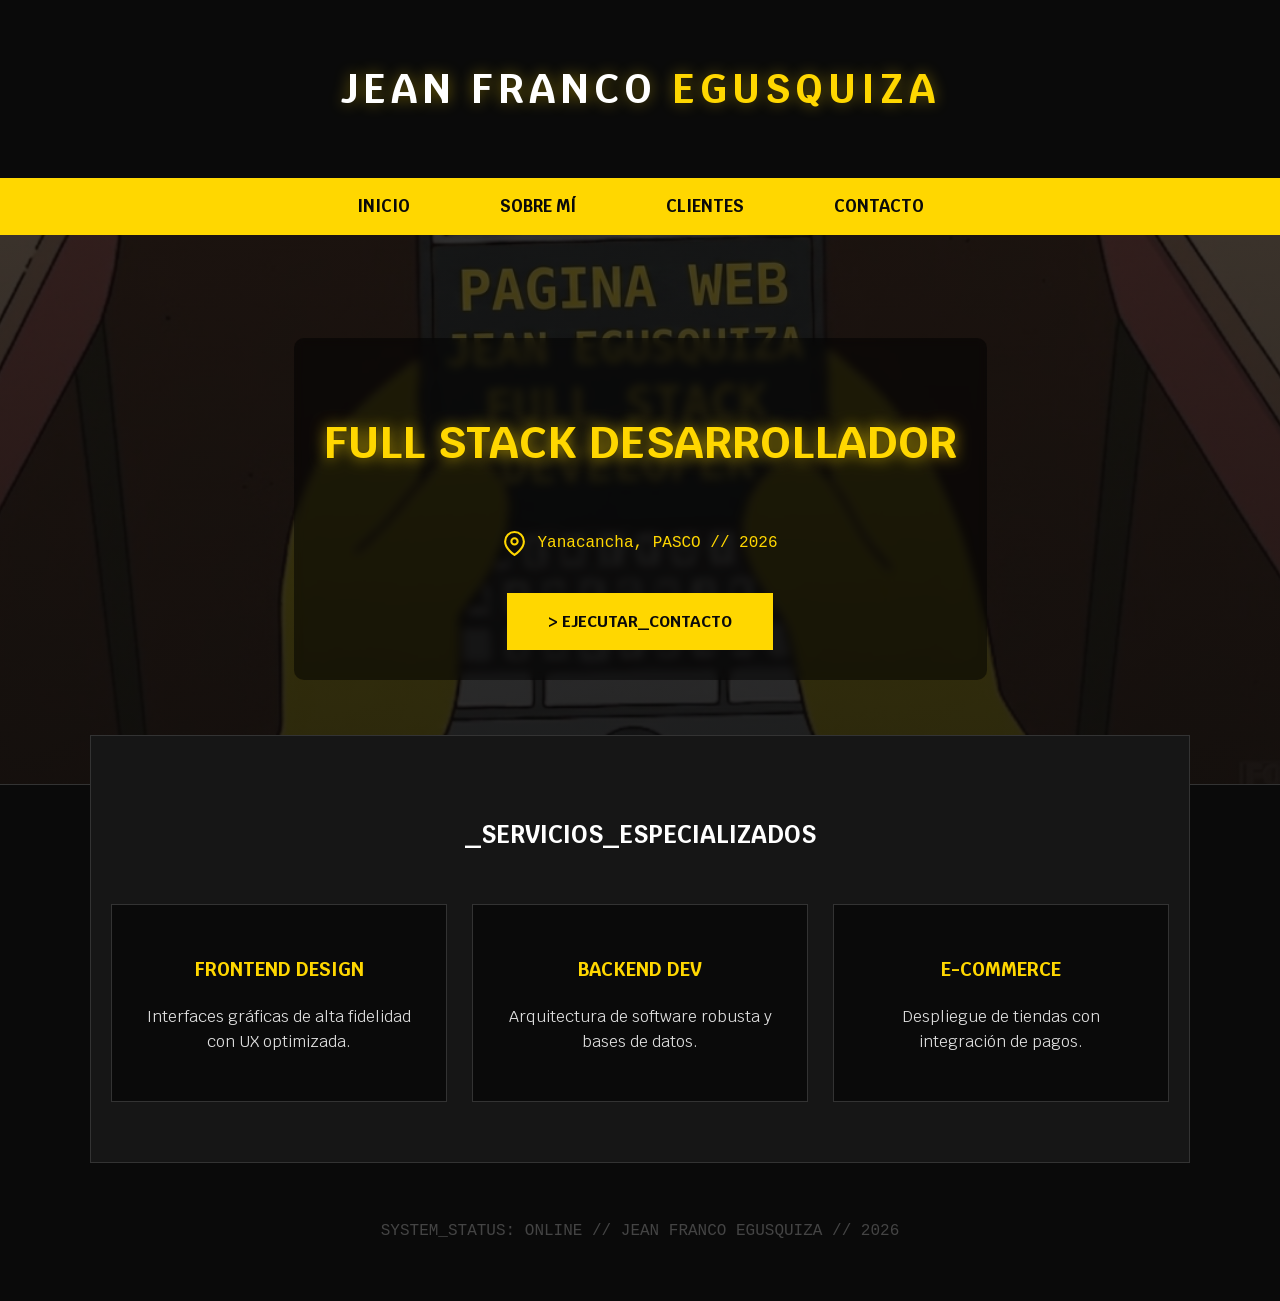
==== index.html @ b9cfccfe "primer commit de mi web" ====
<!DOCTYPE html>
<html lang="es">
<head>
    <meta charset="UTF-8">
    <meta name="viewport" content="width=device-width, initial-scale=1.0">
    <title>Dev Portafolio | Jean Franco</title>
    <link rel="stylesheet" href="css/style.css">
    <link href="https://fonts.googleapis.com/css2?family=Krub:wght@400;700;900&display=swap" rel="stylesheet">
</head>
<body>
    <header>
        <h1 class="header__titulo">JEAN FRANCO <span>EGUSQUIZA</span></h1>
    </header>

    <div class="barra-navegacion">
        <nav class="enlaces contenedor">
            <a href="index.html">Inicio</a>
            <a href="sobre-mi.html">Sobre Mí</a>
            <a href="clientes.html">Clientes</a>
            <a href="contactos.html">Contacto</a>
        </nav>
    </div>

    <section class="banner-principal">
        <div class="banner__opacidad">
            <h2>Full Stack <span>Desarrollador</span></h2>
            <div class="ubicacion-actual">
                <svg xmlns="http://www.w3.org/2000/svg" width="20" height="20" viewBox="0 0 24 24" fill="none" stroke="#FFD700" stroke-width="2"><path d="M21 10c0 7-9 13-9 13s-9-6-9-13a9 9 0 0 1 18 0z"></path><circle cx="12" cy="10" r="3"></circle></svg>
                <p>Yanacancha, PASCO // 2026</p>
            </div>
            <a class="btn-accion" href="contactos.html">> EJECUTAR_CONTACTO</a>
        </div> 
    </section>

    <main class="contenedor seccion-blanca">
        <h2>_SERVICIOS_ESPECIALIZADOS</h2>
        <div class="servicios-grid">
            <article class="card-servicio">
                <h3>FRONTEND DESIGN</h3>
                <p>Interfaces gráficas de alta fidelidad con UX optimizada.</p>
            </article>
            <article class="card-servicio">
                <h3>BACKEND DEV</h3>
                <p>Arquitectura de software robusta y bases de datos.</p>
            </article>
            <article class="card-servicio">
                <h3>E-COMMERCE</h3>
                <p>Despliegue de tiendas con integración de pagos.</p>
            </article>
        </div>
    </main>

    <footer class="pie-pagina">
        <p>SYSTEM_STATUS: ONLINE // JEAN FRANCO EGUSQUIZA // 2026</p>
    </footer>
</body>
</html>
---- css/style.css ----
:root {
    --amarillo-neon: #FFD700;
    --negro-deep: #0a0a0a; 
    --negro-card: #161616; 
    --gris-borde: #333333;
    --blanco-tech: #e0e0e0;
}

html {
    font-size: 62.5%;
    box-sizing: border-box;
    scroll-behavior: smooth;
}

*, *:before, *:after { box-sizing: inherit; }

body {
    font-size: 1.6rem;
    font-family: 'Krub', sans-serif;
    background-color: var(--negro-deep);
    color: var(--blanco-tech);
    margin: 0;
    line-height: 1.6;
}

.contenedor {
    max-width: 1100px;
    margin: 0 auto;
    width: 95%;
}


.header__titulo {
    text-align: center;
    font-size: 4rem;
    padding: 3rem 0;
    color: white;
    letter-spacing: 0.5rem;
    text-shadow: 0 0 15px rgba(255, 214, 0, 0.4);
}

.header__titulo span { color: var(--amarillo-neon); font-weight: 900; }


.barra-navegacion {
    background-color: var(--amarillo-neon);
    position: sticky;
    top: 0;
    z-index: 100;
}

.enlaces { display: flex; flex-direction: column; }

@media (min-width: 768px) {
    .enlaces { flex-direction: row; justify-content: center; gap: 4rem; }
}

.enlaces a {
    color: var(--negro-deep);
    text-decoration: none;
    font-size: 1.7rem;
    padding: 1.5rem 2.5rem;
    font-weight: 700;
    text-transform: uppercase;
    transition: background-color 0.3s;
}

.enlaces a:hover { background-color: var(--negro-deep); color: var(--amarillo-neon); }


.banner-principal {
    background-image: 
        linear-gradient(to bottom, rgba(10, 10, 10, 0.7), rgba(10, 10, 10, 0.85)), 
        url('../img/hero-bart.png'); 
    background-size: cover; /* Llenar todo el espacio */
    background-position: center 25%; /* Centrar en el teléfono */
    background-repeat: no-repeat;
    background-attachment: fixed;
    height: 550px; /* Un poco más alto para mejor vista */
    display: flex;
    flex-direction: column;
    justify-content: center;
    align-items: center;
    border-bottom: 1px solid var(--gris-borde);
}

.banner__opacidad {
    display: flex;
    flex-direction: column;
    align-items: center;
    background-color: rgba(0, 0, 0, 0.5); /* Sombra para resaltar texto */
    padding: 3rem;
    border-radius: 10px;
    backdrop-filter: blur(4px);
}

.banner__opacidad h2 {
    font-size: 4.5rem;
    color: var(--amarillo-neon);
    text-transform: uppercase;
    text-shadow: 0 0 15px rgba(255, 215, 0, 0.7), 0 0 2px black;
}

.ubicacion-actual {
    display: flex;
    align-items: center;
    gap: 1rem;
    margin-bottom: 2rem;
    font-family: 'Courier New', monospace;
    color: var(--amarillo-neon);
}

.ubicacion-actual svg { 
    width: 2.5rem; 
    height: 2.5rem; 
    animation: pulse 2s infinite; 
}

@keyframes pulse {
    0% { transform: scale(1); opacity: 1; }
    50% { transform: scale(1.1); opacity: 0.7; }
    100% { transform: scale(1); opacity: 1; }
}

.btn-accion {
    background-color: var(--amarillo-neon);
    color: var(--negro-deep);
    padding: 1.5rem 4rem;
    font-weight: 900;
    text-decoration: none;
    border: 1px solid var(--amarillo-neon);
    transition: all 0.3s ease;
}

.btn-accion:hover {
    background-color: transparent;
    color: var(--amarillo-neon);
    box-shadow: 0 0 20px rgba(255, 215, 0, 0.6);
}


.seccion-blanca {
    background-color: var(--negro-card);
    padding: 6rem 2rem;
    margin-top: -5rem;
    border: 1px solid var(--gris-borde);
}

.seccion-blanca h2 { color: white; text-align: center; margin-bottom: 5rem; }

@media (min-width: 768px) {
    .servicios-grid { display: grid; grid-template-columns: repeat(3, 1fr); gap: 2.5rem; }
}

.card-servicio {
    background-color: var(--negro-deep);
    padding: 3rem;
    border: 1px solid var(--gris-borde);
    text-align: center;
}

.card-servicio h3 { color: var(--amarillo-neon); margin-top: 2rem; }

.circulo-icono {
    background-color: var(--amarillo-neon);
    width: 75px;
    height: 75px;
    margin: 0 auto;
    display: flex;
    align-items: center;
    justify-content: center;
    transform: rotate(45deg);
}

.circulo-icono svg { transform: rotate(-45deg); width: 3.5rem; height: 3.5rem; }


.form-estilo {
    background-color: var(--negro-deep);
    padding: 4rem;
    border: 1px solid var(--gris-borde);
    max-width: 750px;
    margin: 5rem auto;
}

.form-estilo legend { color: var(--amarillo-neon); font-weight: bold; text-transform: uppercase; }

.input-form {
    width: 100%;
    padding: 1.5rem;
    background-color: #1a1a1a;
    border: 1px solid var(--gris-borde);
    color: white;
    margin-top: 1rem;
}

.pie-pagina {
    text-align: center;
    padding: 4rem;
    color: #444;
    font-family: 'Courier New', monospace;
}

/* Cuadrícula de Proyectos */
.proyectos-grid {
    display: grid;
    grid-template-columns: 1fr; /* 1 columna en móvil */
    gap: 2rem;
    margin-top: 2rem;
}

@media (min-width: 768px) {
    .proyectos-grid {
        grid-template-columns: repeat(3, 1fr); /* 3 columnas en PC */
    }
}

.card-proyecto {
    background-color: #f8f9fa;
    padding: 2rem;
    border-radius: 1rem;
    text-align: center;
    border-bottom: 5px solid #FFD700; /* Detalle estético dorado */
    transition: transform 0.3s ease;
}

.card-proyecto:hover {
    transform: translateY(-10px); /* Efecto de levitación */
}

.perfil-circular {
    text-align: center;
    margin-bottom: 2rem;
}

.foto-circular {
    width: 150px;
    height: 150px;
    border-radius: 50%;
    border: 5px solid #FFD700;
    object-fit: cover;
}

.datos-personales {
    background: #222;
    color: white;
    padding: 1.5rem;
    border-radius: 10px;
    margin: 2rem 0;
    font-family: 'Courier New', Courier, monospace; /* Toque técnico */
}
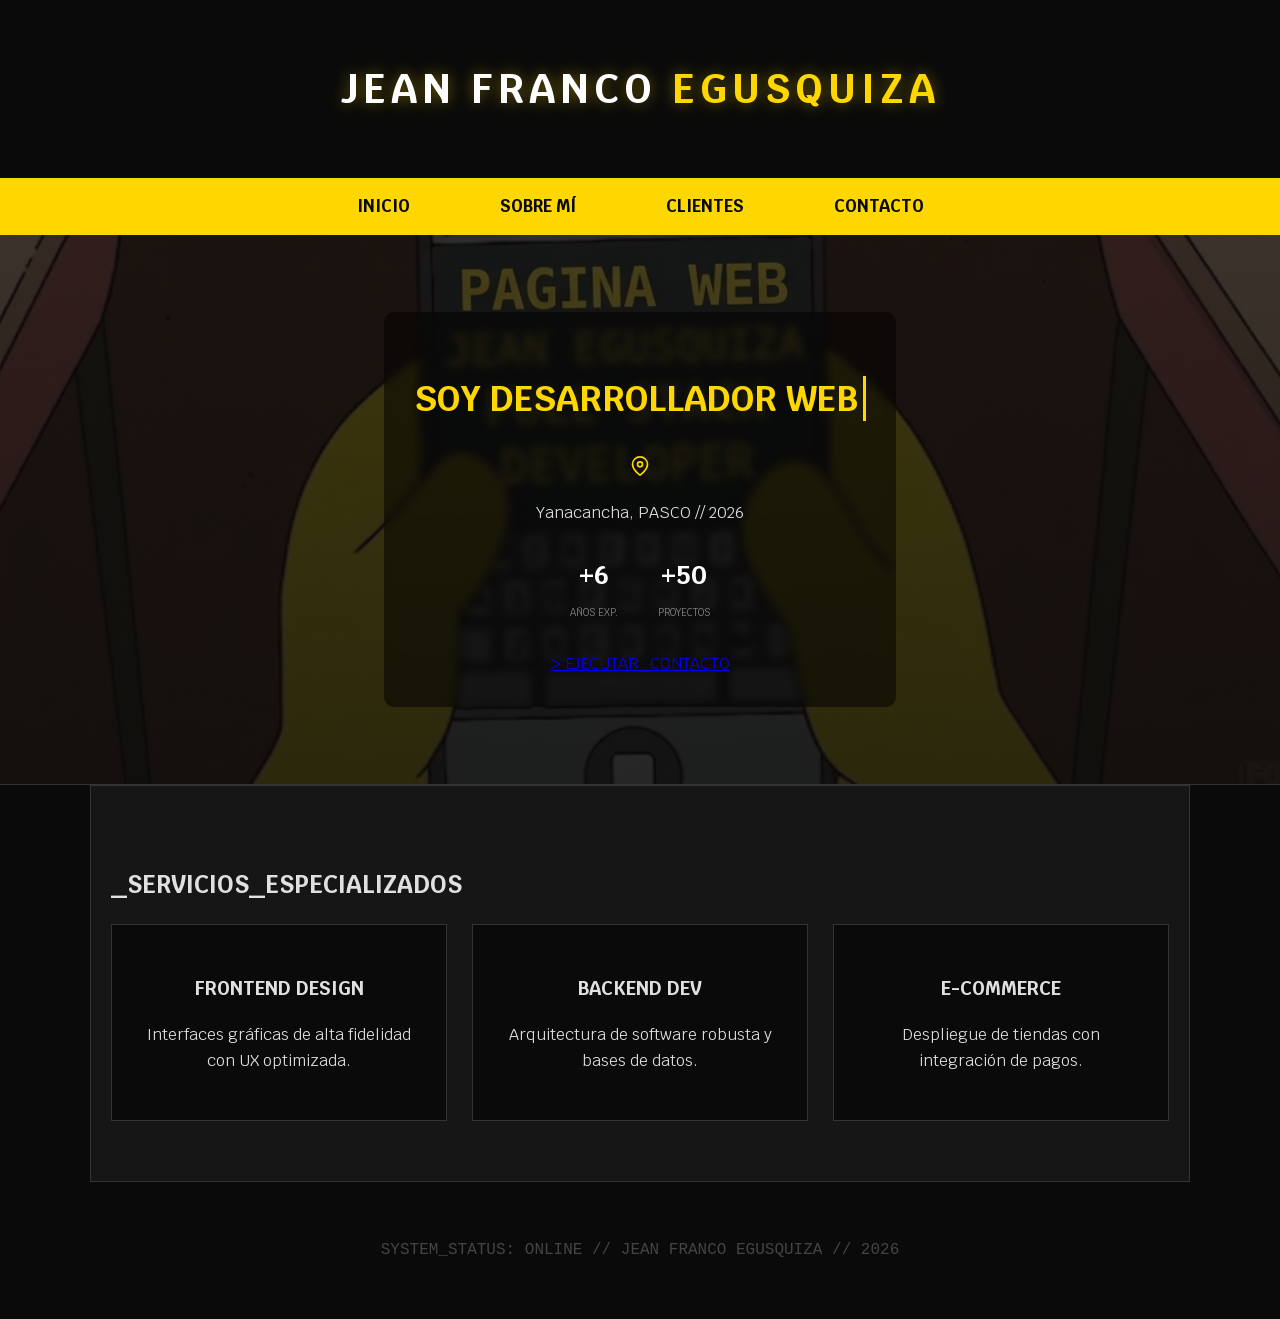
==== commit 439541c6: "Agregando boton ir arriba y agregando contador animado" ====
--- a/index.html
+++ b/index.html
@@ -6,7 +6,40 @@
     <title>Dev Portafolio | Jean Franco</title>
     <link rel="stylesheet" href="css/style.css">
     <link href="https://fonts.googleapis.com/css2?family=Krub:wght@400;700;900&display=swap" rel="stylesheet">
+    <style>
+        /* Estilos del botón Ir Arriba */
+        .btn-ir-arriba {
+            position: fixed;
+            bottom: 30px;
+            right: 30px;
+            background: linear-gradient(135deg, #667eea 0%, #764ba2 100%);
+            color: white;
+            border: none;
+            border-radius: 50%;
+            width: 50px;
+            height: 50px;
+            font-size: 20px;
+            cursor: pointer;
+            transition: all 0.3s ease;
+            z-index: 1000;
+            box-shadow: 0 4px 15px rgba(0,0,0,0.2);
+            justify-content: center;
+            align-items: center;
+            display: none;
+        }
+
+        .btn-ir-arriba:hover {
+            transform: translateY(-5px);
+            box-shadow: 0 6px 20px rgba(0,0,0,0.3);
+            background: linear-gradient(135deg, #764ba2 0%, #667eea 100%);
+        }
+
+        .btn-ir-arriba:active {
+            transform: translateY(0);
+        }
+    </style>
 </head>
+ <script src="js/script.js"> </script>
 <body>
     <header>
         <h1 class="header__titulo">JEAN FRANCO <span>EGUSQUIZA</span></h1>
@@ -23,15 +56,23 @@
 
     <section class="banner-principal">
         <div class="banner__opacidad">
-            <h2>Full Stack <span>Desarrollador</span></h2>
+            <h2 style="font-size: 3.5rem;">Soy <span id="maquina"></span></h2>
+            
             <div class="ubicacion-actual">
                 <svg xmlns="http://www.w3.org/2000/svg" width="20" height="20" viewBox="0 0 24 24" fill="none" stroke="#FFD700" stroke-width="2"><path d="M21 10c0 7-9 13-9 13s-9-6-9-13a9 9 0 0 1 18 0z"></path><circle cx="12" cy="10" r="3"></circle></svg>
                 <p>Yanacancha, PASCO // 2026</p>
             </div>
-            <a class="btn-accion" href="contactos.html">> EJECUTAR_CONTACTO</a>
+
+            <div style="display: flex; justify-content: center; gap: 4rem; margin-top: 3rem;">
+                <div><h3 style="margin:0; font-size: 2.5rem; color: white;">+<span class="contador">6</span></h3><p style="font-size: 1rem; color: #888;">AÑOS EXP.</p></div>
+                <div><h3 style="margin:0; font-size: 2.5rem; color: white;">+<span class="contador">50</span></h3><p style="font-size: 1rem; color: #888;">PROYECTOS</p></div>
+            </div>
+
+            <a class="btn-accion" href="contactos.html" style="margin-top: 2rem; display: inline-block;">> EJECUTAR_CONTACTO</a>
         </div> 
     </section>
-
+<button id="btnTop">Ir Arriba </button>
+     <script src="js/script.js"> </script>
     <main class="contenedor seccion-blanca">
         <h2>_SERVICIOS_ESPECIALIZADOS</h2>
         <div class="servicios-grid">
@@ -53,5 +94,73 @@
     <footer class="pie-pagina">
         <p>SYSTEM_STATUS: ONLINE // JEAN FRANCO EGUSQUIZA // 2026</p>
     </footer>
+
+    <!-- Botón Ir Arriba (único) -->
+    <button id="btnTop" class="btn-ir-arriba">▲</button>
+
+    <script>
+        // Script completo con todas las funcionalidades
+        document.addEventListener('DOMContentLoaded', function() {
+            // === MÁQUINA DE ESCRIBIR ===
+            const textoOriginal = "DESARROLLADOR WEB";
+            const spanMaquina = document.getElementById("maquina");
+            let i = 0;
+            
+            function escribirTexto() {
+                if (i < textoOriginal.length) {
+                    spanMaquina.textContent += textoOriginal.charAt(i);
+                    i++;
+                    setTimeout(escribirTexto, 100);
+                }
+            }
+            
+            if (spanMaquina) {
+                spanMaquina.textContent = "";
+                escribirTexto();
+            }
+
+            // === CONTADORES ===
+            const contadores = document.querySelectorAll('.contador');
+            
+            function animarContador(elemento) {
+                const objetivo = parseInt(elemento.textContent);
+                let actual = 0;
+                const incremento = objetivo / 50;
+                const intervalo = setInterval(() => {
+                    actual += incremento;
+                    if (actual >= objetivo) {
+                        elemento.textContent = objetivo;
+                        clearInterval(intervalo);
+                    } else {
+                        elemento.textContent = Math.floor(actual);
+                    }
+                }, 20);
+            }
+            
+            contadores.forEach(contador => animarContador(contador));
+
+            // === BOTÓN IR ARRIBA ===
+            const btnTop = document.getElementById('btnTop');
+            
+            // Ocultar/mostrar botón según scroll
+            window.addEventListener('scroll', function() {
+                if (window.scrollY > 300) {
+                    btnTop.style.display = 'flex';
+                } else {
+                    btnTop.style.display = 'none';
+                }
+            });
+            
+            // Función para ir arriba suavemente
+            if (btnTop) {
+                btnTop.addEventListener('click', function() {
+                    window.scrollTo({
+                        top: 0,
+                        behavior: 'smooth'
+                    });
+                });
+            }
+        });
+    </script>
 </body>
 </html>
--- a/css/style.css
+++ b/css/style.css
@@ -1,3 +1,4 @@
+/* --- VARIABLES Y CONFIGURACIÓN GLOBAL --- */
 :root {
     --amarillo-neon: #FFD700;
     --negro-deep: #0a0a0a; 
@@ -29,7 +30,7 @@
     width: 95%;
 }
 
-
+/* --- HEADER Y NAVEGACIÓN --- */
 .header__titulo {
     text-align: center;
     font-size: 4rem;
@@ -40,7 +41,6 @@
 }
 
 .header__titulo span { color: var(--amarillo-neon); font-weight: 900; }
-
 
 .barra-navegacion {
     background-color: var(--amarillo-neon);
@@ -67,28 +67,22 @@
 
 .enlaces a:hover { background-color: var(--negro-deep); color: var(--amarillo-neon); }
 
-
+/* --- BANNER PRINCIPAL --- */
 .banner-principal {
-    background-image: 
-        linear-gradient(to bottom, rgba(10, 10, 10, 0.7), rgba(10, 10, 10, 0.85)), 
-        url('../img/hero-bart.png'); 
-    background-size: cover; /* Llenar todo el espacio */
-    background-position: center 25%; /* Centrar en el teléfono */
-    background-repeat: no-repeat;
+    background-image: linear-gradient(to bottom, rgba(10, 10, 10, 0.7), rgba(10, 10, 10, 0.85)), url('../img/hero-bart.png'); 
+    background-size: cover;
+    background-position: center 25%;
     background-attachment: fixed;
-    height: 550px; /* Un poco más alto para mejor vista */
+    height: 550px;
     display: flex;
-    flex-direction: column;
     justify-content: center;
     align-items: center;
     border-bottom: 1px solid var(--gris-borde);
 }
 
 .banner__opacidad {
-    display: flex;
-    flex-direction: column;
-    align-items: center;
-    background-color: rgba(0, 0, 0, 0.5); /* Sombra para resaltar texto */
+    text-align: center;
+    background-color: rgba(0, 0, 0, 0.5);
     padding: 3rem;
     border-radius: 10px;
     backdrop-filter: blur(4px);
@@ -98,154 +92,227 @@
     font-size: 4.5rem;
     color: var(--amarillo-neon);
     text-transform: uppercase;
-    text-shadow: 0 0 15px rgba(255, 215, 0, 0.7), 0 0 2px black;
-}
-
-.ubicacion-actual {
-    display: flex;
-    align-items: center;
-    gap: 1rem;
-    margin-bottom: 2rem;
-    font-family: 'Courier New', monospace;
-    color: var(--amarillo-neon);
-}
-
-.ubicacion-actual svg { 
-    width: 2.5rem; 
-    height: 2.5rem; 
-    animation: pulse 2s infinite; 
-}
-
-@keyframes pulse {
-    0% { transform: scale(1); opacity: 1; }
-    50% { transform: scale(1.1); opacity: 0.7; }
-    100% { transform: scale(1); opacity: 1; }
-}
-
-.btn-accion {
-    background-color: var(--amarillo-neon);
-    color: var(--negro-deep);
-    padding: 1.5rem 4rem;
-    font-weight: 900;
-    text-decoration: none;
-    border: 1px solid var(--amarillo-neon);
-    transition: all 0.3s ease;
-}
-
-.btn-accion:hover {
-    background-color: transparent;
-    color: var(--amarillo-neon);
-    box-shadow: 0 0 20px rgba(255, 215, 0, 0.6);
-}
-
-
+}
+
+/* --- SECCIONES Y CARDS --- */
 .seccion-blanca {
     background-color: var(--negro-card);
     padding: 6rem 2rem;
-    margin-top: -5rem;
     border: 1px solid var(--gris-borde);
 }
 
-.seccion-blanca h2 { color: white; text-align: center; margin-bottom: 5rem; }
+.servicios-grid, .proyectos-grid {
+    display: grid;
+    grid-template-columns: 1fr;
+    gap: 2.5rem;
+}
 
 @media (min-width: 768px) {
-    .servicios-grid { display: grid; grid-template-columns: repeat(3, 1fr); gap: 2.5rem; }
-}
-
-.card-servicio {
+    .servicios-grid, .proyectos-grid { grid-template-columns: repeat(3, 1fr); }
+}
+
+.card-servicio, .card-proyecto {
     background-color: var(--negro-deep);
     padding: 3rem;
     border: 1px solid var(--gris-borde);
     text-align: center;
-}
-
-.card-servicio h3 { color: var(--amarillo-neon); margin-top: 2rem; }
-
-.circulo-icono {
+    transition: transform 0.3s;
+}
+
+.card-proyecto:hover { transform: translateY(-10px); border-color: var(--amarillo-neon); }
+
+/* --- BOTÓN IR ARRIBA (EL QUE NECESITABAS) --- */
+.btn-ir-arriba {
+    position: fixed;
+    bottom: 30px;
+    right: 30px;
+    z-index: 9999;
     background-color: var(--amarillo-neon);
-    width: 75px;
-    height: 75px;
-    margin: 0 auto;
-    display: flex;
+    color: #000;
+    border: 2px solid #000;
+    padding: 1.5rem 2rem;
+    border-radius: 50px;
+    font-weight: 900;
+    cursor: pointer;
+    text-transform: uppercase;
+    box-shadow: 0 5px 15px rgba(0,0,0,0.5);
+    
+    /* Inicialmente oculto */
+    opacity: 0;
+    visibility: hidden;
+    transition: all 0.4s ease;
+}
+
+/* Clase que activa el JS */
+.btn-ir-arriba.mostrar {
+    opacity: 1;
+    visibility: visible;
+}
+
+.btn-ir-arriba:hover {
+    background-color: #000;
+    color: var(--amarillo-neon);
+    transform: translateY(-5px);
+}
+
+.pie-pagina { text-align: center; padding: 4rem; color: #444; font-family: monospace; }
+
+/* --- BOTÓN IR ARRIBA (CORREGIDO) --- */
+.btn-ir-arriba {
+    position: fixed;
+    bottom: 30px;
+    right: 30px;
+    z-index: 9999;
+    background-color: #FFD700; /* Amarillo Neón */
+    color: #000;
+    border: none;
+    padding: 1.5rem 2rem;
+    border-radius: 50px;
+    font-weight: 900;
+    cursor: pointer;
+    font-size: 1.4rem;
+    box-shadow: 0 4px 15px rgba(0,0,0,0.5);
+    
+    /* Estado inicial: Invisible */
+    opacity: 0;
+    visibility: hidden;
+    transform: translateY(20px);
+    transition: all 0.4s ease;
+}
+
+/* Esta clase es la que activa el JavaScript */
+.btn-ir-arriba.mostrar {
+    opacity: 1;
+    visibility: visible;
+    transform: translateY(0);
+}
+
+.btn-ir-arriba:hover {
+    background-color: #ffffff;
+    transform: scale(1.1);
+}
+/* EFECTO MÁQUINA DE ESCRIBIR */
+#maquina {
+    color: #FFD700;
+    border-right: 3px solid #FFD700;
+    padding-right: 5px;
+    animation: parpadeo 0.7s infinite;
+}
+@keyframes parpadeo {
+    0%, 100% { border-color: transparent; }
+    50% { border-color: #FFD700; }
+}
+
+/* BOTÓN IR ARRIBA */
+.btn-ir-arriba {
+    position: fixed;
+    bottom: 30px;
+    right: 30px;
+    background-color: #FFD700;
+    color: #000;
+    border: none;
+    padding: 1.5rem 2rem;
+    border-radius: 50px;
+    font-weight: 900;
+    cursor: pointer;
+    z-index: 9999;
+    opacity: 0;
+    visibility: hidden;
+    transition: all 0.4s ease;
+    box-shadow: 0 5px 15px rgba(0,0,0,0.5);
+}
+
+.btn-ir-arriba.mostrar {
+    opacity: 1;
+    visibility: visible;
+}
+
+.btn-ir-arriba:hover {
+    background-color: #ffffff;
+    transform: scale(1.1);
+}
+
+/* EFECTO HOVER EN LAS TARJETAS */
+.card-servicio:hover {
+    border-color: #FFD700;
+    transform: translateY(-10px);
+    box-shadow: 0 0 20px rgba(255, 215, 0, 0.2);
+    transition: all 0.3s ease;
+}
+
+/* --- ANIMACIÓN MÁQUINA DE ESCRIBIR --- */
+#maquina {
+    color: #FFD700;
+    border-right: 3px solid #FFD700;
+    padding-right: 5px;
+    animation: parpadeoCursor 0.8s infinite;
+}
+@keyframes parpadeoCursor {
+    0%, 100% { border-color: transparent; }
+    50% { border-color: #FFD700; }
+}
+
+/* --- BOTÓN IR ARRIBA (CORREGIDO) --- */
+.btn-ir-arriba {
+    position: fixed;
+    bottom: 30px;
+    right: 30px;
+    z-index: 9999;
+    background-color: #FFD700;
+    color: #000;
+    border: none;
+    padding: 1.2rem 1.8rem;
+    border-radius: 50px;
+    font-weight: 900;
+    cursor: pointer;
+    font-size: 1.1rem;
+    box-shadow: 0 5px 15px rgba(0,0,0,0.4);
+    
+    /* Estado inicial oculto */
+    opacity: 0;
+    visibility: hidden;
+    transform: translateY(20px);
+    transition: all 0.4s ease;
+}
+
+/* Clase que activa el JavaScript */
+.btn-ir-arriba.mostrar {
+    opacity: 1;
+    visibility: visible;
+    transform: translateY(0);
+}
+
+.btn-ir-arriba:hover {
+    background-color: #ffffff;
+    transform: scale(1.1);
+}
+
+/* Botón Ir Arriba */
+.btn-ir-arriba {
+    position: fixed;
+    bottom: 30px;
+    right: 30px;
+    background: linear-gradient(135deg, #667eea 0%, #764ba2 100%);
+    color: white;
+    border: none;
+    border-radius: 50%;
+    width: 50px;
+    height: 50px;
+    font-size: 20px;
+    cursor: pointer;
+    transition: all 0.3s ease;
+    z-index: 1000;
+    box-shadow: 0 4px 15px rgba(0,0,0,0.2);
+    justify-content: center;
     align-items: center;
-    justify-content: center;
-    transform: rotate(45deg);
-}
-
-.circulo-icono svg { transform: rotate(-45deg); width: 3.5rem; height: 3.5rem; }
-
-
-.form-estilo {
-    background-color: var(--negro-deep);
-    padding: 4rem;
-    border: 1px solid var(--gris-borde);
-    max-width: 750px;
-    margin: 5rem auto;
-}
-
-.form-estilo legend { color: var(--amarillo-neon); font-weight: bold; text-transform: uppercase; }
-
-.input-form {
-    width: 100%;
-    padding: 1.5rem;
-    background-color: #1a1a1a;
-    border: 1px solid var(--gris-borde);
-    color: white;
-    margin-top: 1rem;
-}
-
-.pie-pagina {
-    text-align: center;
-    padding: 4rem;
-    color: #444;
-    font-family: 'Courier New', monospace;
-}
-
-/* Cuadrícula de Proyectos */
-.proyectos-grid {
-    display: grid;
-    grid-template-columns: 1fr; /* 1 columna en móvil */
-    gap: 2rem;
-    margin-top: 2rem;
-}
-
-@media (min-width: 768px) {
-    .proyectos-grid {
-        grid-template-columns: repeat(3, 1fr); /* 3 columnas en PC */
-    }
-}
-
-.card-proyecto {
-    background-color: #f8f9fa;
-    padding: 2rem;
-    border-radius: 1rem;
-    text-align: center;
-    border-bottom: 5px solid #FFD700; /* Detalle estético dorado */
-    transition: transform 0.3s ease;
-}
-
-.card-proyecto:hover {
-    transform: translateY(-10px); /* Efecto de levitación */
-}
-
-.perfil-circular {
-    text-align: center;
-    margin-bottom: 2rem;
-}
-
-.foto-circular {
-    width: 150px;
-    height: 150px;
-    border-radius: 50%;
-    border: 5px solid #FFD700;
-    object-fit: cover;
-}
-
-.datos-personales {
-    background: #222;
-    color: white;
-    padding: 1.5rem;
-    border-radius: 10px;
-    margin: 2rem 0;
-    font-family: 'Courier New', Courier, monospace; /* Toque técnico */
+}
+
+.btn-ir-arriba:hover {
+    transform: translateY(-5px);
+    box-shadow: 0 6px 20px rgba(0,0,0,0.3);
+    background: linear-gradient(135deg, #764ba2 0%, #667eea 100%);
+}
+
+.btn-ir-arriba:active {
+    transform: translateY(0);
 }
